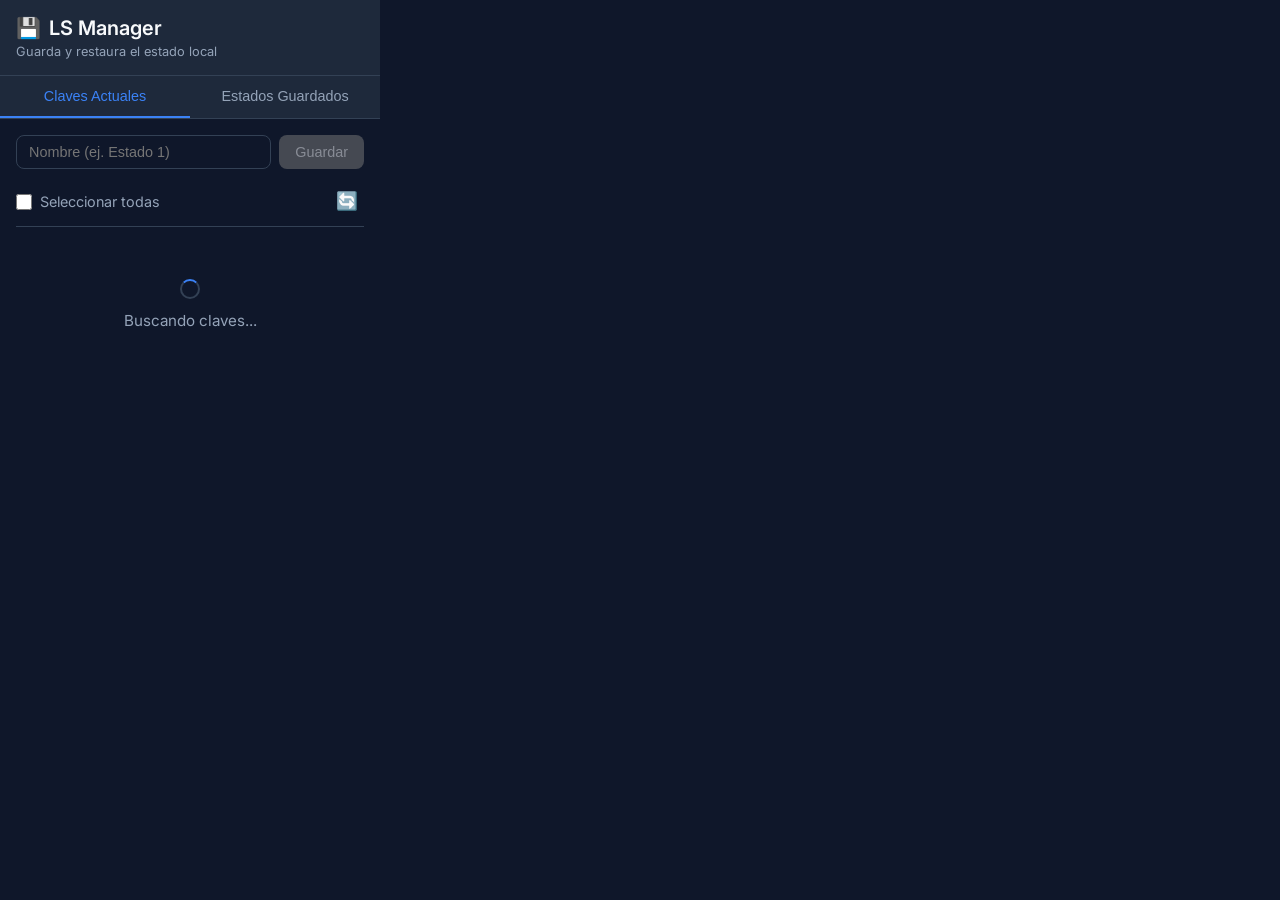
==== popup.html @ b6b7cd22 "FUNCIONAL" ====
<!DOCTYPE html>
<html lang="es">
<head>
    <meta charset="UTF-8">
    <title>LocalStorage Saver</title>
    <link rel="stylesheet" href="popup.css">
    <link href="https://fonts.googleapis.com/css2?family=Inter:wght@400;500;600&display=swap" rel="stylesheet">
</head>
<body>
    <div class="container">
        <header>
            <h1><span class="icon">💾</span> LS Manager</h1>
            <p class="subtitle">Guarda y restaura el estado local</p>
        </header>

        <section class="tabs">
            <button class="tab-btn active" data-tab="current">Claves Actuales</button>
            <button class="tab-btn" data-tab="saved">Estados Guardados</button>
        </section>

        <section id="tab-current" class="tab-content active">
            <div class="actions-bar">
                <input type="text" id="state-name" placeholder="Nombre (ej. Estado 1)">
                <button id="save-selected-btn" class="btn primary" disabled>Guardar</button>
            </div>
            <div class="list-header">
                <label>
                    <input type="checkbox" id="select-all">
                    <span>Seleccionar todas</span>
                </label>
                <button id="refresh-btn" class="btn icon-btn" title="Refrescar LocalStorage">🔄</button>
            </div>
            <ul id="current-keys-list" class="keys-list">
                <li class="empty-state">
                    <div class="loader"></div>
                    Buscando claves...
                </li>
            </ul>
        </section>

        <section id="tab-saved" class="tab-content">
            <ul id="saved-states-list" class="states-list">
                <li class="empty-state">No hay estados guardados aún.</li>
            </ul>
        </section>
    </div>
    
    <!-- Template para la alerta de feedback (toast) -->
    <div id="toast" class="toast hidden"></div>
    
    <script src="popup.js"></script>
</body>
</html>
---- popup.css ----
:root {
    --bg-color: #0f172a;
    --surface-color: #1e293b;
    --primary-color: #3b82f6;
    --primary-hover: #2563eb;
    --success-color: #10b981;
    --success-hover: #059669;
    --danger-color: #ef4444;
    --danger-hover: #dc2626;
    --text-primary: #f8fafc;
    --text-secondary: #94a3b8;
    --border-color: #334155;
    --radius: 8px;
    --shadow: 0 4px 6px -1px rgb(0 0 0 / 0.1), 0 2px 4px -2px rgb(0 0 0 / 0.1);
}

* {
    box-sizing: border-box;
    margin: 0;
    padding: 0;
}

body {
    font-family: 'Inter', system-ui, sans-serif;
    background-color: var(--bg-color);
    color: var(--text-primary);
    width: 380px;
    height: 520px;
    overflow: hidden;
}

.container {
    display: flex;
    flex-direction: column;
    height: 100%;
    position: relative;
}

header {
    padding: 16px;
    background-color: var(--surface-color);
    border-bottom: 1px solid var(--border-color);
}

header h1 {
    font-size: 1.25rem;
    font-weight: 600;
    display: flex;
    align-items: center;
    gap: 8px;
}

.subtitle {
    font-size: 0.8rem;
    color: var(--text-secondary);
    margin-top: 4px;
}

.tabs {
    display: flex;
    background-color: var(--surface-color);
    border-bottom: 1px solid var(--border-color);
}

.tab-btn {
    flex: 1;
    background: none;
    border: none;
    color: var(--text-secondary);
    padding: 12px;
    font-size: 0.9rem;
    font-weight: 500;
    cursor: pointer;
    transition: all 0.2s ease-in-out;
    border-bottom: 2px solid transparent;
}

.tab-btn:hover {
    color: var(--text-primary);
    background-color: rgba(255,255,255,0.02);
}

.tab-btn.active {
    color: var(--primary-color);
    border-bottom-color: var(--primary-color);
}

.tab-content {
    display: none;
    flex: 1;
    overflow-y: auto;
    padding: 16px;
}

.tab-content.active {
    display: flex;
    flex-direction: column;
    animation: fadeIn 0.3s ease-in-out;
}

@keyframes fadeIn {
    from { opacity: 0; transform: translateY(5px); }
    to { opacity: 1; transform: translateY(0); }
}

.actions-bar {
    display: flex;
    gap: 8px;
    margin-bottom: 16px;
}

input[type="text"] {
    flex: 1;
    background-color: var(--bg-color);
    border: 1px solid var(--border-color);
    color: var(--text-primary);
    padding: 8px 12px;
    border-radius: var(--radius);
    outline: none;
    font-size: 0.9rem;
    transition: border-color 0.2s;
}

input[type="text"]:focus {
    border-color: var(--primary-color);
}

input[type="checkbox"] {
    width: 16px;
    height: 16px;
    accent-color: var(--primary-color);
    cursor: pointer;
}

.btn {
    padding: 8px 16px;
    border: none;
    border-radius: var(--radius);
    font-size: 0.9rem;
    font-weight: 500;
    cursor: pointer;
    transition: all 0.2s;
    display: flex;
    align-items: center;
    justify-content: center;
    gap: 6px;
}

.btn.primary {
    background-color: var(--primary-color);
    color: white;
}

.btn.primary:hover:not(:disabled) {
    background-color: var(--primary-hover);
}

.btn:disabled {
    opacity: 0.5;
    cursor: not-allowed;
    filter: grayscale(100%);
}

.btn.success {
    background-color: var(--success-color);
    color: white;
}

.btn.success:hover {
    background-color: var(--success-hover);
}

.btn.danger {
    background-color: transparent;
    color: var(--danger-color);
    padding: 6px 12px;
}

.btn.danger:hover {
    background-color: rgba(239, 68, 68, 0.1);
}

.icon-btn {
    background: none;
    padding: 6px;
    font-size: 1.1rem;
    color: var(--text-secondary);
    border-radius: var(--radius);
}

.icon-btn:hover {
    color: var(--text-primary);
    background-color: var(--surface-color);
}

.list-header {
    display: flex;
    justify-content: space-between;
    align-items: center;
    margin-bottom: 12px;
    padding-bottom: 8px;
    border-bottom: 1px solid var(--border-color);
    font-size: 0.9rem;
    color: var(--text-secondary);
}

.list-header label {
    display: flex;
    align-items: center;
    gap: 8px;
    cursor: pointer;
}

.list-header label:hover {
    color: var(--text-primary);
}

.keys-list, .states-list {
    list-style: none;
    display: flex;
    flex-direction: column;
    gap: 8px;
}

.key-item, .state-item {
    background-color: var(--surface-color);
    border: 1px solid var(--border-color);
    padding: 12px;
    border-radius: var(--radius);
    display: flex;
    align-items: center;
    gap: 12px;
    transition: all 0.2s;
    box-shadow: var(--shadow);
}

.key-item:hover, .state-item:hover {
    border-color: var(--primary-color);
    transform: translateY(-1px);
}

.key-item.selected {
    border-color: var(--primary-color);
    background-color: rgba(59, 130, 246, 0.05);
}

.key-content, .state-content {
    flex: 1;
    overflow: hidden;
}

.key-name, .state-name {
    font-size: 0.95rem;
    font-weight: 500;
    margin-bottom: 4px;
    white-space: nowrap;
    overflow: hidden;
    text-overflow: ellipsis;
    color: var(--text-primary);
}

.state-meta {
    font-size: 0.75rem;
    color: var(--text-secondary);
    display: flex;
    gap: 8px;
}

.key-value {
    font-size: 0.8rem;
    color: var(--text-secondary);
    white-space: nowrap;
    overflow: hidden;
    text-overflow: ellipsis;
    font-family: monospace;
    background: rgba(0,0,0,0.2);
    padding: 2px 4px;
    border-radius: 4px;
}

.empty-state {
    text-align: center;
    color: var(--text-secondary);
    padding: 40px 0;
    font-size: 0.95rem;
    display: flex;
    flex-direction: column;
    align-items: center;
    gap: 12px;
}

.state-actions {
    display: flex;
    gap: 4px;
}

/* Scrollbar */
::-webkit-scrollbar {
    width: 6px;
}

::-webkit-scrollbar-track {
    background: var(--bg-color);
}

::-webkit-scrollbar-thumb {
    background: var(--border-color);
    border-radius: 3px;
}

::-webkit-scrollbar-thumb:hover {
    background: var(--text-secondary);
}

/* Toast */
.toast {
    position: absolute;
    bottom: 20px;
    left: 50%;
    transform: translateX(-50%);
    background-color: var(--surface-color);
    color: var(--text-primary);
    padding: 10px 16px;
    border-radius: 20px;
    font-size: 0.85rem;
    font-weight: 500;
    box-shadow: 0 10px 15px -3px rgb(0 0 0 / 0.5);
    border: 1px solid var(--border-color);
    z-index: 100;
    transition: opacity 0.3s, transform 0.3s;
}

.toast.hidden {
    opacity: 0;
    pointer-events: none;
    transform: translate(-50%, 10px);
}

.toast.success {
    border-color: var(--success-color);
    color: var(--success-color);
}

/* Loader spinner */
.loader {
    border: 2px solid var(--border-color);
    border-top: 2px solid var(--primary-color);
    border-radius: 50%;
    width: 20px;
    height: 20px;
    animation: spin 1s linear infinite;
}

@keyframes spin {
    0% { transform: rotate(0deg); }
    100% { transform: rotate(360deg); }
}
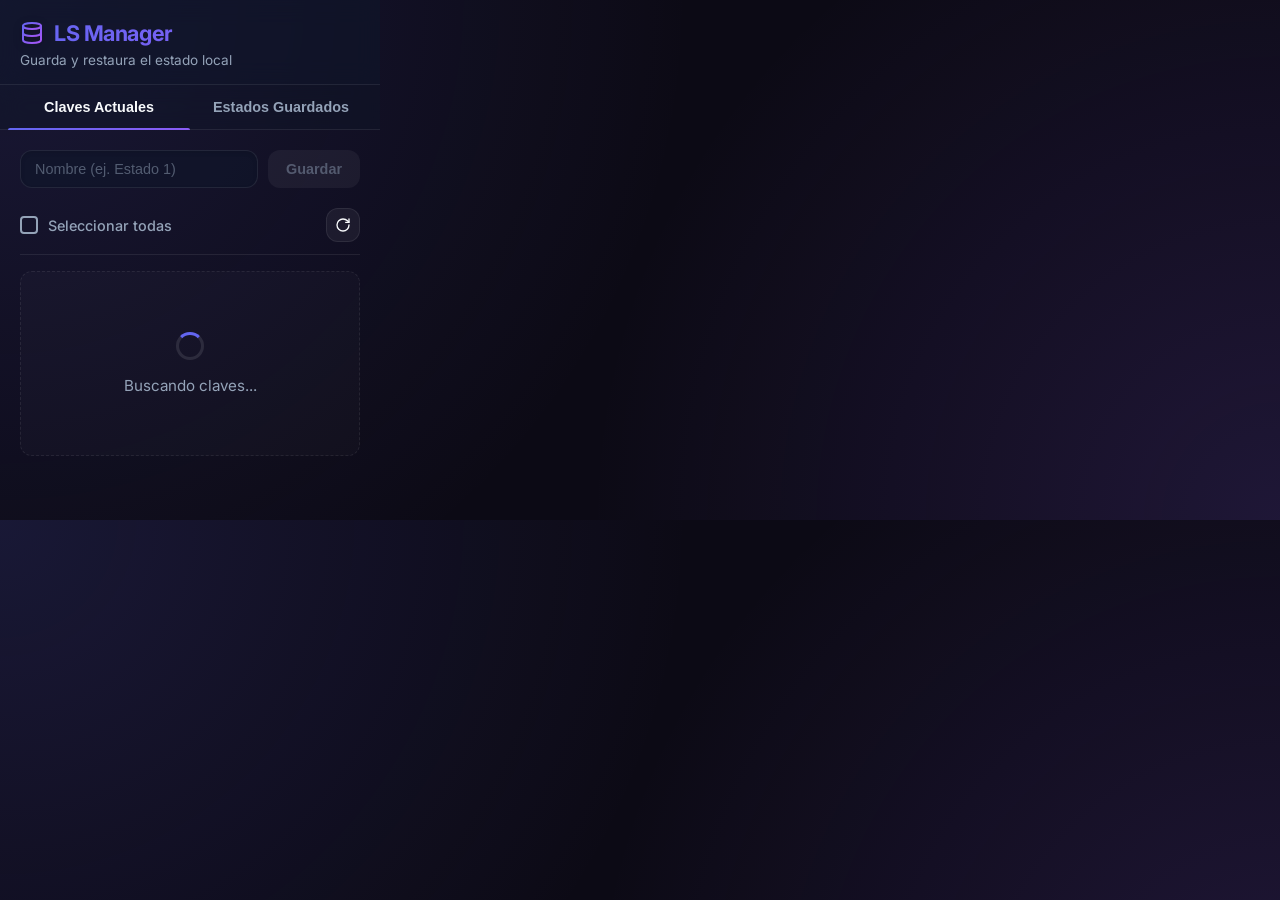
==== commit 29aaa862: "mejorando la ui" ====
--- a/popup.html
+++ b/popup.html
@@ -9,7 +9,7 @@
 <body>
     <div class="container">
         <header>
-            <h1><span class="icon">💾</span> LS Manager</h1>
+            <h1><span class="icon"><svg xmlns="http://www.w3.org/2000/svg" width="24" height="24" viewBox="0 0 24 24" fill="none" stroke="url(#primaryGradient)" stroke-width="2" stroke-linecap="round" stroke-linejoin="round"><defs><linearGradient id="primaryGradient" x1="0%" y1="0%" x2="100%" y2="100%"><stop offset="0%" stop-color="#6366f1" /><stop offset="100%" stop-color="#a855f7" /></linearGradient></defs><ellipse cx="12" cy="5" rx="9" ry="3"></ellipse><path d="M21 12c0 1.66-4 3-9 3s-9-1.34-9-3"></path><path d="M3 5v14c0 1.66 4 3 9 3s9-1.34 9-3V5"></path></svg></span> LS Manager</h1>
             <p class="subtitle">Guarda y restaura el estado local</p>
         </header>
 
@@ -28,7 +28,7 @@
                     <input type="checkbox" id="select-all">
                     <span>Seleccionar todas</span>
                 </label>
-                <button id="refresh-btn" class="btn icon-btn" title="Refrescar LocalStorage">🔄</button>
+                <button id="refresh-btn" class="btn icon-btn" title="Refrescar LocalStorage"><svg xmlns="http://www.w3.org/2000/svg" width="16" height="16" viewBox="0 0 24 24" fill="none" stroke="currentColor" stroke-width="2" stroke-linecap="round" stroke-linejoin="round"><path d="M21 12a9 9 0 1 1-9-9c2.52 0 4.93 1 6.74 2.74L21 8"></path><path d="M21 3v5h-5"></path></svg></button>
             </div>
             <ul id="current-keys-list" class="keys-list">
                 <li class="empty-state">
--- a/popup.css
+++ b/popup.css
@@ -1,17 +1,21 @@
 :root {
-    --bg-color: #0f172a;
-    --surface-color: #1e293b;
-    --primary-color: #3b82f6;
-    --primary-hover: #2563eb;
+    --bg-color: #0c0a15;
+    --surface-color: rgba(30, 41, 59, 0.4);
+    --surface-hover: rgba(30, 41, 59, 0.6);
+    --primary-color: #6366f1;
+    --primary-gradient: linear-gradient(135deg, #6366f1 0%, #8b5cf6 100%);
+    --primary-gradient-hover: linear-gradient(135deg, #4f46e5 0%, #7c3aed 100%);
     --success-color: #10b981;
-    --success-hover: #059669;
     --danger-color: #ef4444;
-    --danger-hover: #dc2626;
+    --danger-bg: rgba(239, 68, 68, 0.1);
+    --danger-hover: rgba(239, 68, 68, 0.2);
     --text-primary: #f8fafc;
     --text-secondary: #94a3b8;
-    --border-color: #334155;
-    --radius: 8px;
-    --shadow: 0 4px 6px -1px rgb(0 0 0 / 0.1), 0 2px 4px -2px rgb(0 0 0 / 0.1);
+    --border-color: rgba(255, 255, 255, 0.08);
+    --border-focus: rgba(99, 102, 241, 0.5);
+    --radius: 12px;
+    --radius-sm: 8px;
+    --shadow: 0 8px 32px rgba(0, 0, 0, 0.3);
 }
 
 * {
@@ -21,12 +25,16 @@
 }
 
 body {
-    font-family: 'Inter', system-ui, sans-serif;
-    background-color: var(--bg-color);
+    font-family: 'Inter', system-ui, -apple-system, sans-serif;
+    background: var(--bg-color);
+    background-image: 
+        radial-gradient(circle at 0% 0%, rgba(99, 102, 241, 0.15) 0%, transparent 50%),
+        radial-gradient(circle at 100% 100%, rgba(139, 92, 246, 0.15) 0%, transparent 50%);
     color: var(--text-primary);
     width: 380px;
     height: 520px;
     overflow: hidden;
+    -webkit-font-smoothing: antialiased;
 }
 
 .container {
@@ -34,32 +42,52 @@
     flex-direction: column;
     height: 100%;
     position: relative;
+    background: transparent;
 }
 
 header {
-    padding: 16px;
-    background-color: var(--surface-color);
+    padding: 20px 20px 16px;
+    background: rgba(15, 23, 42, 0.6);
+    backdrop-filter: blur(12px);
+    -webkit-backdrop-filter: blur(12px);
     border-bottom: 1px solid var(--border-color);
+    position: relative;
+    z-index: 10;
 }
 
 header h1 {
-    font-size: 1.25rem;
-    font-weight: 600;
-    display: flex;
-    align-items: center;
-    gap: 8px;
+    font-size: 1.35rem;
+    font-weight: 700;
+    display: flex;
+    align-items: center;
+    gap: 10px;
+    background: var(--primary-gradient);
+    -webkit-background-clip: text;
+    background-clip: text;
+    -webkit-text-fill-color: transparent;
+    letter-spacing: -0.02em;
+}
+
+header h1 .icon {
+    -webkit-text-fill-color: initial;
+    filter: drop-shadow(0 2px 4px rgba(0,0,0,0.2));
+    display: flex;
+    align-items: center;
 }
 
 .subtitle {
-    font-size: 0.8rem;
-    color: var(--text-secondary);
-    margin-top: 4px;
+    font-size: 0.85rem;
+    color: var(--text-secondary);
+    margin-top: 6px;
+    font-weight: 400;
 }
 
 .tabs {
     display: flex;
-    background-color: var(--surface-color);
+    background: rgba(15, 23, 42, 0.4);
+    backdrop-filter: blur(12px);
     border-bottom: 1px solid var(--border-color);
+    padding: 0 8px;
 }
 
 .tab-btn {
@@ -67,138 +95,210 @@
     background: none;
     border: none;
     color: var(--text-secondary);
-    padding: 12px;
+    padding: 14px 12px;
     font-size: 0.9rem;
-    font-weight: 500;
+    font-weight: 600;
     cursor: pointer;
-    transition: all 0.2s ease-in-out;
-    border-bottom: 2px solid transparent;
+    transition: all 0.3s cubic-bezier(0.4, 0, 0.2, 1);
+    position: relative;
+}
+
+.tab-btn::after {
+    content: '';
+    position: absolute;
+    bottom: -1px;
+    left: 0;
+    width: 100%;
+    height: 2px;
+    background: var(--primary-gradient);
+    transform: scaleX(0);
+    transition: transform 0.3s cubic-bezier(0.4, 0, 0.2, 1);
+    transform-origin: center;
+    border-radius: 2px 2px 0 0;
 }
 
 .tab-btn:hover {
     color: var(--text-primary);
-    background-color: rgba(255,255,255,0.02);
+    background-color: rgba(255, 255, 255, 0.03);
+    border-radius: var(--radius-sm) var(--radius-sm) 0 0;
 }
 
 .tab-btn.active {
-    color: var(--primary-color);
-    border-bottom-color: var(--primary-color);
+    color: var(--text-primary);
+}
+
+.tab-btn.active::after {
+    transform: scaleX(1);
 }
 
 .tab-content {
     display: none;
     flex: 1;
     overflow-y: auto;
-    padding: 16px;
+    padding: 20px;
 }
 
 .tab-content.active {
     display: flex;
     flex-direction: column;
-    animation: fadeIn 0.3s ease-in-out;
-}
-
-@keyframes fadeIn {
-    from { opacity: 0; transform: translateY(5px); }
+    animation: slideUpFade 0.4s cubic-bezier(0.16, 1, 0.3, 1) forwards;
+}
+
+@keyframes slideUpFade {
+    from { opacity: 0; transform: translateY(12px); }
     to { opacity: 1; transform: translateY(0); }
 }
 
 .actions-bar {
     display: flex;
-    gap: 8px;
-    margin-bottom: 16px;
+    gap: 10px;
+    margin-bottom: 20px;
 }
 
 input[type="text"] {
     flex: 1;
-    background-color: var(--bg-color);
+    background-color: rgba(15, 23, 42, 0.6);
     border: 1px solid var(--border-color);
     color: var(--text-primary);
-    padding: 8px 12px;
+    padding: 10px 14px;
     border-radius: var(--radius);
     outline: none;
     font-size: 0.9rem;
-    transition: border-color 0.2s;
+    transition: all 0.2s ease;
+    box-shadow: inset 0 2px 4px rgba(0,0,0,0.1);
 }
 
 input[type="text"]:focus {
     border-color: var(--primary-color);
+    box-shadow: 0 0 0 3px var(--border-focus), inset 0 2px 4px rgba(0,0,0,0.1);
+    background-color: rgba(15, 23, 42, 0.8);
+}
+
+input[type="text"]::placeholder {
+    color: rgba(148, 163, 184, 0.5);
 }
 
 input[type="checkbox"] {
-    width: 16px;
-    height: 16px;
-    accent-color: var(--primary-color);
+    appearance: none;
+    width: 18px;
+    height: 18px;
+    border: 2px solid var(--text-secondary);
+    border-radius: 4px;
     cursor: pointer;
+    position: relative;
+    transition: all 0.2s;
+    background-color: transparent;
+    flex-shrink: 0;
+}
+
+input[type="checkbox"]:checked {
+    background-image: var(--primary-gradient);
+    border-color: transparent;
+}
+
+input[type="checkbox"]:checked::after {
+    content: '';
+    position: absolute;
+    left: 5px;
+    top: 2px;
+    width: 4px;
+    height: 8px;
+    border: solid white;
+    border-width: 0 2px 2px 0;
+    transform: rotate(45deg);
+}
+
+input[type="checkbox"]:hover:not(:checked) {
+    border-color: var(--primary-color);
 }
 
 .btn {
-    padding: 8px 16px;
+    padding: 10px 18px;
     border: none;
     border-radius: var(--radius);
     font-size: 0.9rem;
-    font-weight: 500;
+    font-weight: 600;
     cursor: pointer;
-    transition: all 0.2s;
+    transition: all 0.2s cubic-bezier(0.4, 0, 0.2, 1);
     display: flex;
     align-items: center;
     justify-content: center;
-    gap: 6px;
+    gap: 8px;
+    position: relative;
+    overflow: hidden;
+}
+
+.btn:active {
+    transform: scale(0.96);
 }
 
 .btn.primary {
-    background-color: var(--primary-color);
+    background: var(--primary-gradient);
     color: white;
+    box-shadow: 0 4px 12px rgba(99, 102, 241, 0.3);
 }
 
 .btn.primary:hover:not(:disabled) {
-    background-color: var(--primary-hover);
+    background: var(--primary-gradient-hover);
+    box-shadow: 0 6px 16px rgba(99, 102, 241, 0.4);
+    transform: translateY(-1px);
 }
 
 .btn:disabled {
     opacity: 0.5;
     cursor: not-allowed;
-    filter: grayscale(100%);
+    background: rgba(255, 255, 255, 0.1);
+    color: var(--text-secondary);
+    box-shadow: none;
+    transform: none;
 }
 
 .btn.success {
-    background-color: var(--success-color);
-    color: white;
+    background: rgba(16, 185, 129, 0.15);
+    color: #34d399;
+    border: 1px solid rgba(16, 185, 129, 0.2);
+    padding: 8px 14px;
 }
 
 .btn.success:hover {
-    background-color: var(--success-hover);
+    background: rgba(16, 185, 129, 0.25);
 }
 
 .btn.danger {
-    background-color: transparent;
+    background: var(--danger-bg);
     color: var(--danger-color);
-    padding: 6px 12px;
+    padding: 8px 12px;
+    border: 1px solid transparent;
 }
 
 .btn.danger:hover {
-    background-color: rgba(239, 68, 68, 0.1);
+    background: var(--danger-hover);
+    border-color: rgba(239, 68, 68, 0.3);
 }
 
 .icon-btn {
-    background: none;
-    padding: 6px;
-    font-size: 1.1rem;
-    color: var(--text-secondary);
+    background: rgba(255,255,255,0.05);
+    padding: 8px;
+    color: var(--text-primary);
     border-radius: var(--radius);
+    border: 1px solid var(--border-color);
+    display: flex;
+    align-items: center;
+    justify-content: center;
 }
 
 .icon-btn:hover {
-    color: var(--text-primary);
-    background-color: var(--surface-color);
+    background: rgba(255,255,255,0.1);
+    border-color: rgba(255,255,255,0.2);
+    transform: rotate(5deg);
 }
 
 .list-header {
     display: flex;
     justify-content: space-between;
     align-items: center;
-    margin-bottom: 12px;
-    padding-bottom: 8px;
+    margin-bottom: 16px;
+    padding-bottom: 12px;
     border-bottom: 1px solid var(--border-color);
     font-size: 0.9rem;
     color: var(--text-secondary);
@@ -207,8 +307,10 @@
 .list-header label {
     display: flex;
     align-items: center;
-    gap: 8px;
+    gap: 10px;
     cursor: pointer;
+    font-weight: 500;
+    transition: color 0.2s;
 }
 
 .list-header label:hover {
@@ -219,29 +321,48 @@
     list-style: none;
     display: flex;
     flex-direction: column;
-    gap: 8px;
+    gap: 12px;
 }
 
 .key-item, .state-item {
-    background-color: var(--surface-color);
+    background: var(--surface-color);
     border: 1px solid var(--border-color);
-    padding: 12px;
+    padding: 14px;
     border-radius: var(--radius);
     display: flex;
     align-items: center;
-    gap: 12px;
-    transition: all 0.2s;
-    box-shadow: var(--shadow);
+    gap: 14px;
+    transition: all 0.3s cubic-bezier(0.16, 1, 0.3, 1);
+    position: relative;
+    overflow: hidden;
+}
+
+.key-item::before, .state-item::before {
+    content: '';
+    position: absolute;
+    top: 0;
+    left: 0;
+    width: 3px;
+    height: 100%;
+    background: var(--primary-gradient);
+    opacity: 0;
+    transition: opacity 0.3s;
 }
 
 .key-item:hover, .state-item:hover {
-    border-color: var(--primary-color);
-    transform: translateY(-1px);
+    border-color: rgba(255, 255, 255, 0.15);
+    background: var(--surface-hover);
+    transform: translateY(-2px);
+    box-shadow: 0 6px 16px rgba(0, 0, 0, 0.2);
 }
 
 .key-item.selected {
-    border-color: var(--primary-color);
-    background-color: rgba(59, 130, 246, 0.05);
+    border-color: rgba(99, 102, 241, 0.4);
+    background: rgba(99, 102, 241, 0.08);
+}
+
+.key-item.selected::before {
+    opacity: 1;
 }
 
 .key-content, .state-content {
@@ -251,19 +372,30 @@
 
 .key-name, .state-name {
     font-size: 0.95rem;
-    font-weight: 500;
-    margin-bottom: 4px;
+    font-weight: 600;
+    margin-bottom: 6px;
     white-space: nowrap;
     overflow: hidden;
     text-overflow: ellipsis;
     color: var(--text-primary);
+    letter-spacing: -0.01em;
 }
 
 .state-meta {
-    font-size: 0.75rem;
-    color: var(--text-secondary);
-    display: flex;
-    gap: 8px;
+    font-size: 0.8rem;
+    color: var(--text-secondary);
+    display: flex;
+    gap: 12px;
+    align-items: center;
+}
+
+.state-meta span {
+    display: flex;
+    align-items: center;
+    gap: 4px;
+    background: rgba(255,255,255,0.05);
+    padding: 2px 8px;
+    border-radius: 12px;
 }
 
 .key-value {
@@ -272,26 +404,37 @@
     white-space: nowrap;
     overflow: hidden;
     text-overflow: ellipsis;
-    font-family: monospace;
-    background: rgba(0,0,0,0.2);
-    padding: 2px 4px;
-    border-radius: 4px;
+    font-family: 'JetBrains Mono', 'Fira Code', monospace;
+    background: rgba(0, 0, 0, 0.3);
+    padding: 4px 8px;
+    border-radius: 6px;
+    border: 1px solid rgba(255,255,255,0.05);
 }
 
 .empty-state {
     text-align: center;
     color: var(--text-secondary);
-    padding: 40px 0;
+    padding: 60px 20px;
     font-size: 0.95rem;
     display: flex;
     flex-direction: column;
     align-items: center;
-    gap: 12px;
+    gap: 16px;
+    background: rgba(255,255,255,0.02);
+    border-radius: var(--radius);
+    border: 1px dashed var(--border-color);
+}
+
+.empty-state-icon {
+    font-size: 2.5rem;
+    opacity: 0.5;
+    margin-bottom: 8px;
 }
 
 .state-actions {
     display: flex;
-    gap: 4px;
+    gap: 8px;
+    transition: opacity 0.2s;
 }
 
 /* Scrollbar */
@@ -300,55 +443,67 @@
 }
 
 ::-webkit-scrollbar-track {
-    background: var(--bg-color);
+    background: transparent;
 }
 
 ::-webkit-scrollbar-thumb {
-    background: var(--border-color);
-    border-radius: 3px;
+    background: rgba(255, 255, 255, 0.1);
+    border-radius: 10px;
 }
 
 ::-webkit-scrollbar-thumb:hover {
-    background: var(--text-secondary);
+    background: rgba(255, 255, 255, 0.2);
 }
 
 /* Toast */
 .toast {
     position: absolute;
-    bottom: 20px;
+    bottom: 24px;
     left: 50%;
-    transform: translateX(-50%);
-    background-color: var(--surface-color);
-    color: var(--text-primary);
-    padding: 10px 16px;
-    border-radius: 20px;
-    font-size: 0.85rem;
+    transform: translateX(-50%) translateY(0) scale(1);
+    background: rgba(15, 23, 42, 0.95);
+    backdrop-filter: blur(8px);
+    color: white;
+    padding: 12px 20px;
+    border-radius: 100px;
+    font-size: 0.9rem;
     font-weight: 500;
-    box-shadow: 0 10px 15px -3px rgb(0 0 0 / 0.5);
-    border: 1px solid var(--border-color);
+    box-shadow: 0 10px 25px -5px rgba(0, 0, 0, 0.5), 0 0 0 1px rgba(255,255,255,0.1);
     z-index: 100;
-    transition: opacity 0.3s, transform 0.3s;
+    transition: all 0.4s cubic-bezier(0.16, 1, 0.3, 1);
+    display: flex;
+    align-items: center;
+    gap: 8px;
+}
+
+.toast::before {
+    content: '✨';
+    font-size: 1.1em;
 }
 
 .toast.hidden {
     opacity: 0;
     pointer-events: none;
-    transform: translate(-50%, 10px);
-}
-
-.toast.success {
-    border-color: var(--success-color);
-    color: var(--success-color);
-}
-
-/* Loader spinner */
+    transform: translateX(-50%) translateY(20px) scale(0.9);
+}
+
+.toast.danger {
+    background: rgba(127, 29, 29, 0.95);
+    border: 1px solid rgba(239, 68, 68, 0.3);
+}
+
+.toast.danger::before {
+    content: '⚠️';
+}
+
+/* Loader */
 .loader {
-    border: 2px solid var(--border-color);
-    border-top: 2px solid var(--primary-color);
+    border: 3px solid rgba(255,255,255,0.1);
+    border-top: 3px solid var(--primary-color);
     border-radius: 50%;
-    width: 20px;
-    height: 20px;
-    animation: spin 1s linear infinite;
+    width: 28px;
+    height: 28px;
+    animation: spin 1s cubic-bezier(0.5, 0, 0.5, 1) infinite;
 }
 
 @keyframes spin {
